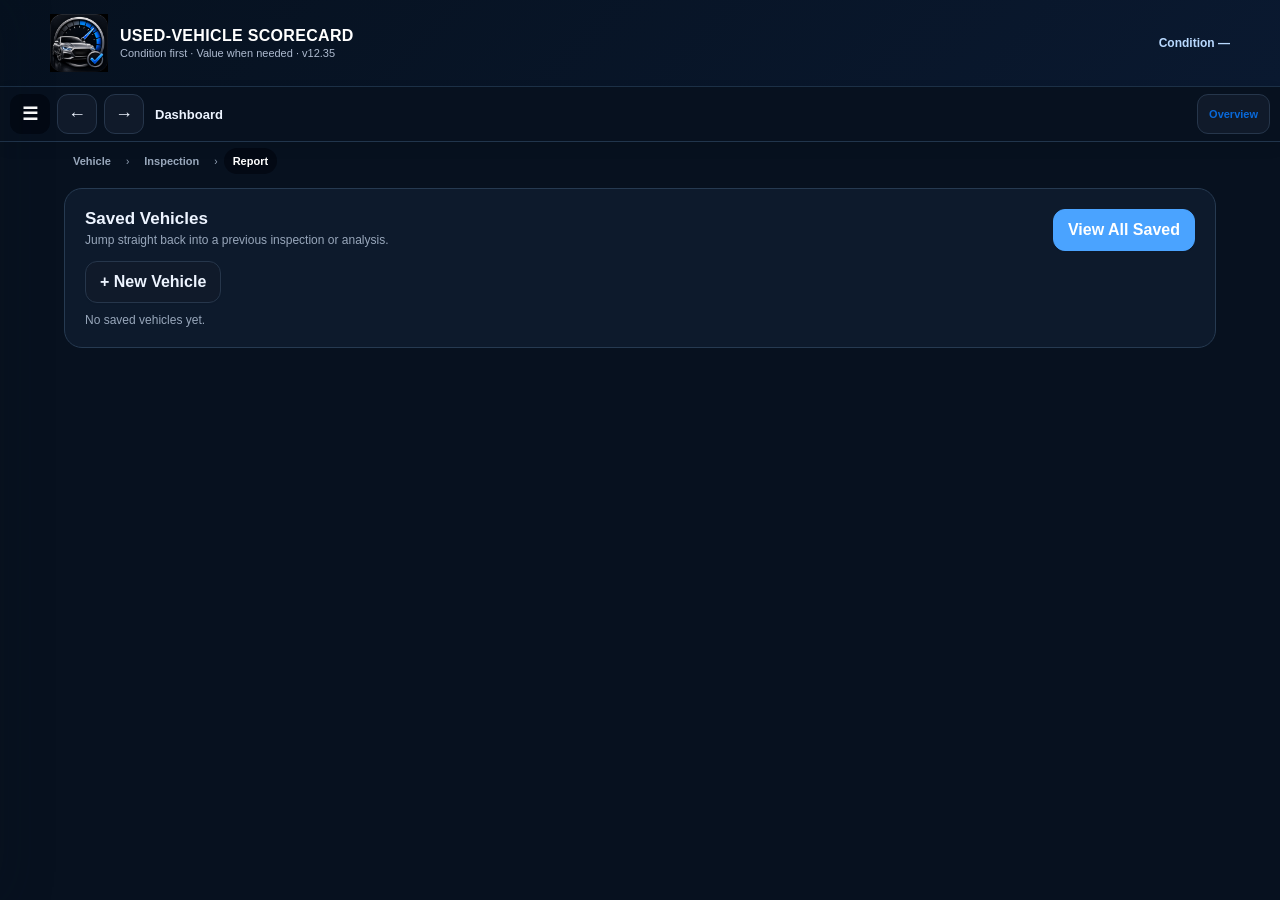
==== index.html @ a78e18a6 "Add personal seller asking price field" ====
<!doctype html>
<html lang="en" data-theme="light">
<head>
  <meta charset="utf-8">
  <meta name="viewport" content="width=device-width,initial-scale=1,viewport-fit=cover">
  <meta name="theme-color" content="#08111f">
  <meta name="apple-mobile-web-app-capable" content="yes">
  <meta name="apple-mobile-web-app-title" content="Vehicle Scorecard">
  <link rel="apple-touch-icon" href="icon-180.png">
<link rel="icon" type="image/png" sizes="192x192" href="icon-192.png">
  <link rel="manifest" href="manifest.webmanifest">
  <link rel="stylesheet" href="styles.css">
  <title>Used-Vehicle Scorecard</title>
  <link rel="stylesheet" href="progressive-v1214.css">
  <link rel="stylesheet" href="coverage-v1215.css">
</head>
<body>
  <header class="app-header">
    <div class="brand">
      <div class="brandmark">✓</div>
      <div>
        <h1>USED-VEHICLE SCORECARD</h1>
        <div class="sub">Condition first · Value when needed · <span id="buildLabel">v11.0</span></div>
      </div>
      <div class="score" id="topScore">Condition —</div>
    </div>
  </header>

  <div id="appControlbar" class="app-controlbar no-print">
    <button id="appMenu" class="menu-btn" aria-label="Open menu">☰</button>
    <button id="appBack" aria-label="Back">←</button>
    <button id="appForward" aria-label="Forward">→</button>
    <div id="appPageName" class="page-name">Dashboard</div>
    <div class="control-spacer"></div>
    <button id="appOverview" class="compact-action">Overview</button>
  </div>

  <div id="workflowStrip" class="workflow-strip no-print"></div>

  <main class="shell">
    <section id="homePage" class="page active">
      <div id="quickSaved" class="card"></div>

      <div class="dashboard-grid">
        <div class="card dash-main">
          <div>
            <div class="eyebrow">VEHICLE ASSESSMENT WORKSPACE</div>
            <h2>Condition first.<br>Numbers when you need them.</h2>
            <p>
              Build a defensible vehicle condition scorecard first.
              Add recon, local market references and buy/sell analysis only when needed.
            </p>
          </div>

          <div class="start-grid">
            <button class="start-card" data-start-layer="condition">
              <b>Condition Assessment</b>
              <span>Inspect, score and document the vehicle.</span>
            </button>

            <button class="start-card" data-start-layer="value">
              <b>Condition + Value</b>
              <span>Add recon, market and buy/sell pricing analysis.</span>
            </button>
          </div>
        </div>

        <div class="card">
          <div class="title">At a Glance</div>
          <div class="results">
            <div class="metric"><div class="muted">Saved</div><div class="v" id="dashSaved">0</div></div>
            <div class="metric"><div class="muted">Current Score</div><div class="v" id="dashScore">—</div></div>
            <div class="metric"><div class="muted">Known Recon</div><div class="v" id="dashRecon">$0</div></div>
            <div class="metric"><div class="muted">Assessment</div><div class="v" id="dashMode">—</div></div>
          </div>
          <div class="title section-title">Recent Vehicles</div>
          <div id="dashRecent" class="recent"></div>
        </div>
      </div>

      <section id="dashboardReport" class="card report-card"></section>
    </section>

    <section id="profilePage" class="page">
      <div class="card">
        <div class="title">Vehicle Information</div>
        <div class="hint">
          Choose the assessment type first, then identify the vehicle.
          Year, make, model and mileage are required unless mileage is explicitly unknown.
        </div>

        <div id="assessmentSelector" class="assessment-selector">
          <div class="selector-label">Assessment Type *</div>

          <div class="assessment-layer-grid">
            <button type="button" class="assessment-choice" data-layer="condition">
              <b>Condition Assessment</b>
              <span>Condition scorecard only.</span>
            </button>

            <button type="button" class="assessment-choice" data-layer="value">
              <b>Condition + Value</b>
              <span>Add recon, market and pricing analysis.</span>
            </button>
          </div>

          <div id="valueModeChoices" class="value-mode-grid">
            <button type="button" class="assessment-choice" data-value-mode="buy">
              <b>Buying</b>
              <span>Is the vehicle worth buying at this price?</span>
            </button>

            <button type="button" class="assessment-choice" data-value-mode="sell">
              <b>Selling</b>
              <span>What is a realistic sale strategy and net?</span>
            </button>
          </div>
        </div>

        <div class="grid4 field-grid">
          <label>VIN<input id="vin" maxlength="17" autocomplete="off"></label>
          <label>Year *<select id="yearSelect"><option value="">Select Year</option></select><input id="year" type="hidden"></label>
          <label>Make *<select id="makeSelect" disabled><option value="">Select Year First</option></select><input id="make" type="hidden"></label>
          <label>Model *<select id="modelSelect" disabled><option value="">Select Make First</option></select></label>
          <label>Manual Model<input id="model" placeholder="Use if model is not listed"></label>
          <label>Trim / Series<input id="trim"></label>
          <label>
            Mileage *
            <input id="mileage" inputmode="numeric">
            <span class="inline-check"><input id="mileageUnknown" type="checkbox">Mileage unknown / N/A</span>
          </label>
          <label>Asking Price<input id="asking" inputmode="decimal"></label>
          <label>ZIP Code<input id="zip" maxlength="5" inputmode="numeric"></label>
          <label>Seller<input id="seller"></label>
          <label>Title<select id="title"><option>Clean</option><option>Salvage</option><option>Rebuilt</option><option>Other / Unknown</option></select></label>
          <label>Keys<input id="keys" inputmode="numeric"></label>
          <label>Cold on Arrival<select id="cold"><option>Unknown</option><option>Yes</option><option>No</option></select></label>
          <label>Service Records<select id="records"><option>None</option><option>Some</option><option>Good</option><option>Complete</option></select></label>
        </div>

        <div class="toolbar inline-toolbar no-print">
          <button class="btn primary" id="decodeVin">Decode VIN</button>
          <button class="btn" id="checkRecalls">Check Recalls</button>
        </div>

        <div id="decodeStatus" class="notice">Select a year or enter a complete 17-character VIN.</div>
        <div id="recallResults" class="notice hidden"></div>
      </div>

      <div class="page-actions no-print">
        <button class="btn" data-prev>← Back</button>
        <button class="btn primary" data-next>Inspection →</button>
      </div>
    </section>

    <section id="inspectionPage" class="page">
      <div class="card hero">
        <div class="section-head">
          <div>
            <div class="muted">PHYSICAL CONDITION</div>
            <div class="hero-score" id="pct">—</div>
            <div id="grade">No scored checks yet</div>
          </div>
          <div class="hero-side">
            <div class="muted">Inspection Coverage</div>
            <b id="completionPct">0%</b>
            <div class="muted"><span id="answeredCount">0</span>/<span id="applicableCount">0</span> completed</div>
          </div>
        </div>

        <div class="progress"><div id="scorebar"></div></div>

        <div class="metrics">
          <div class="metric"><div class="muted">Maintenance Confidence</div><div class="v" id="maintenanceScore">—</div><div class="muted" id="maintenanceLabel">Not assessed</div></div>
          <div class="metric"><div class="muted">Transaction / History</div><div class="v" id="transactionStatus">Pending</div><div class="muted" id="transactionFlags">No checks completed</div></div>
          <div class="metric"><div class="muted">Critical Red Flags</div><div class="v" id="redFlagCount">0</div></div>
          <div class="metric"><div class="muted">Priority Modules</div><div class="v" id="priorityCount">0</div><div class="muted" id="recommendedCount">0 recommended</div></div>
        </div>
      </div>

      <div id="vehicleIntel" class="card intelligence-card"></div>

      <div class="card legend-card">
        <b>Section completion</b>
        <span>N/A counts as answered for completion, but is excluded from condition scoring.</span>
        <div><em>3</em> Good / Normal · <em>2</em> Moderate / Concern · <em>1</em> Poor / Needs Attention · <em>N/A</em> Not equipped / not applicable</div>
      </div>

      <div id="inspectionGroups"></div>

      <div class="page-actions no-print">
        <button class="btn" data-prev>← Vehicle</button>
        <button class="btn primary" data-next>Next →</button>
      </div>
    </section>

    <section id="reconPage" class="page value-page">
      <div class="card">
        <div class="title">Reconditioning Plan</div>
        <div class="hint">Standard rough allowances are editable. Recommended and Required items feed the known recon total.</div>
        <div class="scroll table-wrap"><table><thead><tr><th>Item</th><th>Status</th><th>Standard</th><th>Your Cost</th><th>Used</th></tr></thead><tbody id="reconBody"></tbody></table></div>
        <div class="results">
          <div class="metric"><div class="muted">Required Repairs</div><div class="v" id="requiredRecon">$0</div></div>
          <div class="metric"><div class="muted">Recommended</div><div class="v" id="recommendedRecon">$0</div></div>
          <div class="metric"><div class="muted">Cosmetic / Prep</div><div class="v" id="cosmeticRecon">$0</div></div>
          <div class="metric"><div class="muted">Known Recon</div><div class="v" id="reconTotal">$0</div></div>
        </div>
        <div class="grid3 section-gap">
          <label>Unknown Repair / Risk Reserve<input id="contingency" inputmode="decimal" placeholder="0"><span class="field-help">Reserve for unexpected repair costs you may have missed.</span></label>
          <div class="metric"><div class="muted">Unknown / Risk Items</div><div class="v" id="unknownReconCount">0</div></div>
          <div class="metric"><div class="muted">Potential All-In Recon</div><div class="v" id="reconRisk">$0</div></div>
        </div>
      </div>
      <div class="page-actions no-print"><button class="btn" data-prev>← Inspection</button><button class="btn primary" data-next>Market →</button></div>
    </section>

    <section id="marketPage" class="page value-page">
      <div class="card">
        <div class="title">Local Market & Value References</div>
        <div class="hint">Manual market references only. No paid API key is required.</div>
        <div class="grid4 field-grid">
          <label>ZIP<input id="marketZip" maxlength="5"></label>
          <label>Radius<input id="marketRadius" value="50"></label>
          <label>Comparable Mileage<input id="compMileage"></label>
          <label>Notes<input id="marketNotes"></label>
        </div>
        <div class="toolbar inline-toolbar"><button class="btn primary" id="runMarketSearch">Open Local Search</button><button class="btn" id="refreshMarketLinks">Refresh Links</button></div>
        <div id="marketStatus" class="notice">Confirm vehicle details and ZIP, then enter market references below.</div>
        <div class="grid4 market-grid section-gap">
          <div class="source"><b>KBB</b><div class="grid2"><label>Trade<input id="kbbTrade"></label><label>Private<input id="kbbPrivate"></label></div><a id="openKbb" target="_blank" rel="noopener">Open KBB</a></div>
          <div class="source"><b>Edmunds</b><div class="grid2"><label>Trade<input id="edmundsTrade"></label><label>Private<input id="edmundsPrivate"></label></div><a id="openEdmunds" target="_blank" rel="noopener">Open Edmunds</a></div>
          <div class="source"><b>Dealer Comps</b><div class="grid2"><label>Comp #1<input id="dealer1"></label><label>Comp #2<input id="dealer2"></label></div><a id="openCarGurus" target="_blank" rel="noopener">Open CarGurus Search</a></div>
          <div class="source"><b>Private / Wholesale</b><div class="grid2"><label>Private Comp<input id="privateComp"></label><label>Instant / Wholesale<input id="instantOffer"></label></div><a id="openSearch" target="_blank" rel="noopener">Search Web</a></div>
        </div>
        <div class="results">
          <div class="metric"><div class="muted">Trade Average</div><div class="v" id="guideTradeAvg">$0</div></div>
          <div class="metric"><div class="muted">Private Average</div><div class="v" id="guidePrivateAvg">$0</div></div>
          <div class="metric"><div class="muted">Local Comp Average</div><div class="v" id="localCompAvg">$0</div></div>
          <div class="metric"><div class="muted">Condition-Adjusted</div><div class="v" id="scoreAdjustedMarket">$0</div></div>
        </div>
      </div>
      <div class="page-actions no-print"><button class="btn" data-prev>← Recon</button><button class="btn primary" data-next>Value →</button></div>
    </section>

    <section id="dealPage" class="page value-page">
      <div class="card value-only-context" id="valueOnlyConditionCard">
        <div class="title">Known Condition & Repairs</div>
        <div class="hint">For Value Analysis Only, enter what you already know from the listing, seller or records. These inputs keep the value estimate self-contained without requiring a physical inspection or Recon page.</div>
        <div class="grid3 field-grid">
          <label>Known / Reported Condition
            <select id="knownCondition">
              <option value="">Unknown — use fair/typical assumption</option>
              <option value="excellent">Excellent</option>
              <option value="good">Good</option>
              <option value="fair">Fair</option>
              <option value="poor">Poor</option>
            </select>
            <span class="field-help">Use only condition information you actually have; this is not a substitute for an inspection.</span>
          </label>
          <label>Known Repair Estimate
            <input id="knownRepairEstimate" inputmode="decimal" placeholder="0">
            <span class="field-help">Total known or seller-disclosed repair cost. It is deducted from the Value-only as-is estimate.</span>
          </label>
          <label>Known Repairs / Condition Notes
            <textarea id="knownRepairs" rows="4" placeholder="Seller disclosures, warning lights, cosmetic damage, maintenance needs, etc."></textarea>
            <span class="field-help">Document the source and what is known versus uncertain.</span>
          </label>
        </div>
        <div id="valueConditionBasis" class="notice">Condition basis: fair/typical assumption until you enter reported condition or complete an inspection.</div>
      </div>
      <div class="card">
        <div class="title">Value & Price Analysis</div>
        <div class="hint" id="dealModeHint">Complete the selected buy or sell analysis.</div>
        <div class="analysis-tabs"><button class="analysis-tab" data-analysis-mode="sell">Selling</button><button class="analysis-tab" data-analysis-mode="buy">Buying</button></div>
        <div id="sellAnalysis">
          <div class="plain-guide"><div class="plain-guide-title">Selling: estimated value and proceeds</div><p>The app estimates these values from condition, market references, mileage and planned recon. Enter only your known costs, minimum take-home and selling strategy.</p></div>
          <div class="grid4 field-grid">
            <label>Your Asking Price<input id="sellAsk"><span class="field-help">The price you are advertising or plan to advertise.</span></label>
            <label>Estimated As-Is Value<input id="sellAsIs"><span class="field-help">Calculated estimate before planned repairs.</span></label>
            <label>Estimated Post-Recon Value<input id="sellPostRecon"><span class="field-help">Calculated estimate after the selected planned work.</span></label>
            <label>Recommended List Price<input id="sellList"><span class="field-help">Calculated asking price with room for negotiation.</span></label>
            <label>Projected Sale Price<input id="sellTarget"><span class="field-help">Calculated realistic transaction estimate.</span></label>
            <label>Quick-Sale Estimate<input id="sellQuick"><span class="field-help">Calculated lower price intended to improve sale speed.</span></label>
            <label>Minimum Take-Home<input id="sellFloor"><span class="field-help">Your optional minimum proceeds after recon and selling costs.</span></label>
            <label>Other Selling Costs<input id="sellCosts"></label>
            <label>Recon Strategy<select id="sellReconMode"><option value="all">Complete Planned Recon</option><option value="required">Required Only</option><option value="none">Sell As-Is</option></select></label>
          </div>
          <div class="results">
            <div class="metric"><div class="muted">Recon Included</div><div class="v" id="sellReconUsed">$0</div></div>
            <div class="metric"><div class="muted">Estimated Take-Home</div><div class="v" id="sellNet">$0</div></div>
            <div class="metric"><div class="muted">Net Recon Benefit</div><div class="v" id="reconBenefit">$0</div></div>
            <div class="metric"><div class="muted">Pricing Check</div><div class="v" id="pricingCheck">—</div></div>
          </div>
        </div>
        <div id="buyAnalysis" class="hidden">
          <div class="plain-guide"><div class="plain-guide-title">Buying: what these numbers mean</div><p>Choose whether this is for personal ownership or resale. Personal-use analysis compares the all-in purchase cost with condition-adjusted market value; profit metrics only apply to resale/flip purchases.</p></div>
          <div class="grid4 field-grid">
            <label>Purchase Intent<select id="buyIntent"><option value="ownership">Personal Use / Ownership</option><option value="flip">Resale / Flip</option></select><span class="field-help">Controls whether the analysis evaluates ownership value or resale profitability.</span></label>
            <label>List Price<input id="buyAsk"><span class="field-help">The vehicle's advertised price.</span></label>
            <label>Target Purchase Price<input id="buyTarget"><span class="field-help">What you actually plan to offer or pay.</span></label>
            <label><span id="buyValueFieldLabel">Estimated Market Value</span><input id="buyResale"><span class="field-help" id="buyValueFieldHelp">A realistic condition-adjusted value for comparison with your all-in cost.</span></label>
            <label data-buy-flip-only>Required Profit<input id="requiredProfit"><span class="field-help">Minimum profit you want the resale deal to produce.</span></label>
            <label>Tax / Title / Registration<input id="buyFees"></label>
            <label>Other Acquisition Costs<input id="buyAcqCosts"></label>
            <label data-buy-flip-only>Selling Costs<input id="buySellingCosts"></label>
            <label>Use Recon<select id="buyReconMode"><option value="all">Potential All-In Recon</option><option value="known">Known Recon Only</option><option value="required">Required Only</option></select></label>
          </div>
          <div class="results">
            <div class="metric"><div class="muted">Recon Used</div><div class="v" id="buyReconUsed">$0</div></div>
            <div class="metric"><div class="muted">Total Basis</div><div class="v" id="buyBasis">$0</div></div>
            <div class="metric"><div class="muted" id="buyProfitLabel">Value Position</div><div class="v" id="buyProfit">$0</div></div>
            <div class="metric"><div class="muted" id="buyRoiLabel">Value Position %</div><div class="v" id="buyROI">0%</div></div>
            <div class="metric" data-buy-flip-only><div class="muted">Margin on Sale</div><div class="v" id="buyMargin">0%</div></div>
            <div class="metric"><div class="muted">Maximum Buy</div><div class="v" id="calculatedMaxBuy">$0</div></div>
            <div class="metric"><div class="muted">Gap vs Ask</div><div class="v" id="negotiationGap">$0</div></div>
            <div class="metric"><div class="muted">Deal Assessment</div><div class="v" id="dealAssessment">—</div></div>
          </div>
        </div>
      </div>
      <div class="card">
        <div class="title">Final Decision</div>
        <div class="grid3">
          <label>Decision<select id="decision"><option>Undecided</option><option>Buy</option><option>Negotiate</option><option>Private Sale</option><option>Consign</option><option>Trade / Wholesale</option><option>Pass</option></select></label>
          <label>Status<select id="status"><option>In Progress</option><option>Complete</option><option>Needs PPI</option><option>Rejected</option></select></label>
          <label>Follow-Up<input id="followup"></label>
        </div>
        <label class="block-label">Key Defects / Negotiation Notes<textarea id="notes"></textarea></label>
      </div>
      <div class="page-actions no-print"><button class="btn" data-prev>← Market</button><button class="btn primary" data-next>View Report →</button></div>
    </section>

    <section id="savedPage" class="page">
      <div class="card">
        <div class="title">Saved Vehicles</div>
        <div class="toolbar inline-toolbar"><button class="btn" id="exportCurrent">Export Current</button><button class="btn" id="exportAll">Export All</button><label class="btn import-label">Import Backup<input id="importFile" type="file" accept="application/json"></label></div>
        <div id="savedList"></div>
      </div>
      <div class="card"><div class="title">Compare Vehicles</div><div id="comparePicker"></div><div class="scroll"><table id="compareTable"></table></div></div>
      <div class="page-actions no-print"><button class="btn" data-prev>← Back</button><button class="btn primary" id="savedOverview">Overview</button></div>
    </section>
  </main>

  <div id="appScrim" class="app-drawer-scrim"></div>
  <aside id="appDrawer" class="app-drawer no-print">
    <div class="drawer-head">
      <div class="drawer-emblem">✓</div>
      <div><div class="drawer-title">Vehicle Scorecard</div><div class="drawer-version" id="drawerVersion">v11.0 · Production</div></div>
      <button id="appClose" class="drawer-close" aria-label="Close menu">×</button>
    </div>
    <div class="drawer-section-label">NAVIGATE</div>
    <div id="drawerPages" class="drawer-pages"></div>
    <div class="drawer-section-label">APP</div>
    <div class="drawer-tools">
      <div id="buildStatus" class="build-status">Current build: v11.0</div>
      <div class="theme-row"><span id="themeLabel">Dark Mode Off</span><button id="themeSwitch" class="theme-switch" aria-label="Toggle dark mode"></button></div>
      <button id="drawerSave" class="drawer-tool">Save Current Vehicle</button>
      <button id="drawerPrint" class="drawer-tool">Print / Save PDF</button>
      <button id="drawerUpdate" class="drawer-tool primary">Update / Refresh App</button>
    </div>
  </aside>

  <div id="appToast" class="update-toast"></div>

  <script src="core.js?v=12.36"></script>
  <script src="inspection.js?v=12.36"></script>
  <script src="intelligence.js?v=12.36"></script>
  <script src="ui.js?v=12.36"></script>
  <script src="progressive-v1214.js?v=12.36"></script>
  <script src="coverage-v1215.js?v=12.36"></script>
</body>
</html>
---- styles.css ----
:root {
  --bg: #eef2f7;
  --card: #ffffff;
  --ink: #0b1220;
  --muted: #697386;
  --line: #dce3ec;
  --dark: #08111f;
  --blue: #1687ff;
  --blue2: #eaf4ff;
  --good: #15803d;
  --goodbg: #ecfdf3;
  --warn: #b45309;
  --warnbg: #fff7ed;
  --bad: #b91c1c;
  --badbg: #fef2f2;
  --shadow: 0 8px 28px #0b12200c;
}

* { box-sizing: border-box; }
html { scroll-behavior: smooth; }
body {
  margin: 0;
  font-family: -apple-system, BlinkMacSystemFont, "Segoe UI", Inter, Arial, sans-serif;
  background: var(--bg);
  color: var(--ink);
}
button, input, select, textarea { font: inherit; }
button { cursor: pointer; }

.app-header {
  position: sticky;
  top: 0;
  z-index: 70;
  padding: 14px max(14px, env(safe-area-inset-left));
  color: #fff;
  background: linear-gradient(135deg, #07101d, #101d31);
  box-shadow: 0 5px 18px #0002;
}
.brand {
  max-width: 1180px;
  margin: auto;
  display: flex;
  align-items: center;
  gap: 12px;
}
.brandmark, .drawer-emblem {
  display: grid;
  place-items: center;
  color: #fff;
  background: linear-gradient(145deg, #1b9cff, #0864d8);
  box-shadow: inset 0 0 0 1px #ffffff38, 0 4px 14px #1687ff44;
}
.brandmark { width: 42px; height: 42px; border-radius: 12px; font-size: 23px; }
.brand h1 { margin: 0; font-size: 16px; letter-spacing: .2px; }
.brand .sub { margin-top: 2px; color: #aebbd0; font-size: 11px; }
.brand .score { margin-left: auto; color: #b9d9ff; font-size: 12px; font-weight: 850; }

.app-controlbar {
  position: sticky;
  top: 70px;
  z-index: 65;
  max-width: 1180px;
  margin: 0 auto 8px;
  padding: 7px 14px;
  display: flex;
  align-items: center;
  gap: 7px;
  background: color-mix(in srgb, var(--bg) 94%, transparent);
  backdrop-filter: blur(14px);
  border-bottom: 1px solid var(--line);
}
.app-controlbar button {
  min-width: 40px;
  height: 40px;
  border: 1px solid var(--line);
  border-radius: 11px;
  background: var(--card);
  color: var(--ink);
  font-size: 18px;
  font-weight: 900;
}
.app-controlbar button:disabled { opacity: .35; }
.app-controlbar .menu-btn { color: #fff; background: var(--dark); border-color: var(--dark); }
.page-name { margin-left: 4px; font-size: 13px; font-weight: 900; }
.control-spacer { flex: 1; }
.compact-action { width: auto !important; padding: 0 11px !important; color: #0969da !important; font-size: 11px !important; }

.workflow-strip {
  max-width: 1180px;
  margin: -2px auto 10px;
  padding: 0 14px;
  display: flex;
  align-items: center;
  gap: 6px;
  overflow-x: auto;
}
.workflow-step {
  border: 0;
  border-radius: 999px;
  padding: 7px 9px;
  color: var(--muted);
  background: transparent;
  font-size: 11px;
  font-weight: 850;
  white-space: nowrap;
}
.workflow-step.active { color: #fff; background: var(--dark); }
.workflow-step.done { color: var(--good); }
.workflow-arrow { color: var(--muted); font-size: 10px; }

.shell { max-width: 1180px; margin: auto; padding: 4px 14px 92px; }
.page { display: none; }
.page.active { display: block; }
.card {
  margin-bottom: 13px;
  padding: 16px;
  background: var(--card);
  border: 1px solid var(--line);
  border-radius: 18px;
  box-shadow: var(--shadow);
}
.title { margin-bottom: 4px; font-size: 17px; font-weight: 900; }
.section-title { margin-top: 16px; }
.hint, .muted, .field-help { color: var(--muted); }
.hint, .muted { font-size: 12px; }
.field-help { display: block; margin-top: 5px; font-size: 11px; line-height: 1.35; font-weight: 500; }
.eyebrow { color: #aebbd0; font-size: 10px; font-weight: 900; letter-spacing: .13em; }

.grid2, .grid3, .grid4 { display: grid; gap: 10px; }
.grid2 { grid-template-columns: repeat(2, 1fr); }
.grid3 { grid-template-columns: repeat(3, 1fr); }
.grid4 { grid-template-columns: repeat(4, 1fr); }
.field-grid { margin-top: 12px; }
label { color: var(--muted); font-size: 12px; font-weight: 650; }
input, select, textarea {
  width: 100%;
  margin-top: 4px;
  padding: 11px 12px;
  color: var(--ink);
  background: color-mix(in srgb, var(--card) 94%, var(--bg));
  border: 1px solid var(--line);
  border-radius: 12px;
  outline: none;
  font-size: 16px;
}
input:focus, select:focus, textarea:focus {
  background: var(--card);
  border-color: var(--blue);
  box-shadow: 0 0 0 3px #1687ff18;
}
textarea { min-height: 88px; }
.inline-check { margin-top: 7px; display: flex; align-items: center; gap: 7px; font-size: 11px; font-weight: 650; }
.inline-check input { width: auto; margin: 0; }
.block-label { display: block; margin-top: 10px; }

.btn {
  min-height: 42px;
  padding: 10px 14px;
  color: var(--ink);
  background: var(--card);
  border: 1px solid var(--line);
  border-radius: 12px;
  box-shadow: 0 1px 2px #00000008;
  font-weight: 750;
}
.btn.primary { color: #fff; background: var(--blue); border-color: var(--blue); }
.toolbar { display: flex; align-items: center; flex-wrap: wrap; gap: 8px; }
.inline-toolbar { margin-top: 12px; }
.notice {
  margin-top: 8px;
  padding: 10px;
  background: color-mix(in srgb, var(--card) 94%, var(--bg));
  border: 1px solid var(--line);
  border-radius: 12px;
  font-size: 12px;
}
.hidden { display: none !important; }

.dashboard-grid { display: grid; grid-template-columns: 1.35fr .65fr; gap: 13px; }
.dash-main {
  min-height: 235px;
  display: flex;
  flex-direction: column;
  justify-content: space-between;
  color: #fff;
  background: linear-gradient(135deg, #08111f, #153458);
  border: 0;
}
.dash-main h2 { margin: 5px 0 7px; font-size: 30px; letter-spacing: -.7px; }
.dash-main p { max-width: 600px; color: #c4d3e8; line-height: 1.5; }
.start-grid { display: grid; grid-template-columns: repeat(2, minmax(0, 1fr)); gap: 8px; }
.start-card, .assessment-choice { text-align: left; border-radius: 14px; font-weight: 800; }
.start-card { padding: 13px; color: #dcecff; background: #ffffff0d; border: 1px solid #ffffff25; }
.start-card b, .assessment-choice b { display: block; margin-bottom: 4px; }
.start-card b { color: #fff; }
.start-card span, .assessment-choice span { display: block; font-size: 11px; line-height: 1.4; }

.results, .metrics {
  display: grid;
  grid-template-columns: repeat(4, minmax(0, 1fr));
  gap: 9px;
  margin-top: 11px;
}
.metric {
  padding: 11px;
  background: color-mix(in srgb, var(--card) 96%, var(--bg));
  border: 1px solid var(--line);
  border-radius: 14px;
}
.metric .v { margin-top: 2px; font-size: 20px; font-weight: 900; }

.recent, .quick-list { display: grid; gap: 8px; }
.saved-card, .quick-card { padding: 12px; background: var(--card); border: 1px solid var(--line); border-radius: 14px; }
.saved-card .vehicle-name, .quick-card b { font-size: 15px; font-weight: 900; }
.quick-head { display: flex; align-items: flex-start; justify-content: space-between; gap: 10px; }
.quick-actions { margin: 10px 0; display: flex; gap: 7px; flex-wrap: wrap; }
.quick-list { grid-template-columns: repeat(2, minmax(0, 1fr)); }
.quick-card { text-align: left; color: var(--ink); }
.quick-card span, .quick-card em { display: block; margin-top: 3px; font-size: 11px; }
.quick-card span { color: var(--muted); }
.quick-card em { color: var(--blue); font-style: normal; font-weight: 900; }

.report-card:empty { display: none; }
.report-kicker { margin-bottom: 5px; color: var(--blue); font-size: 10px; font-weight: 950; letter-spacing: .13em; }
.report-title { font-size: clamp(22px, 4vw, 34px); font-weight: 950; }
.report-meta { margin-top: 3px; color: var(--muted); font-size: 11px; line-height: 1.5; }
.report-hero { margin-top: 16px; display: grid; grid-template-columns: 1fr 1fr; gap: 12px; }
.report-hero > div { padding: 16px; background: linear-gradient(145deg, #f8fbff, #eef5fc); border: 1px solid var(--line); border-radius: 16px; }
.report-score { margin-top: 5px; font-size: 42px; font-weight: 950; }
.report-verdict { font-size: clamp(23px, 4vw, 36px); }
.report-grid { margin-top: 10px; display: grid; grid-template-columns: repeat(3, minmax(0, 1fr)); gap: 8px; }
.report-actions { margin-top: 13px; display: flex; flex-wrap: wrap; gap: 7px; }
.report-actions button { padding: 9px 11px; color: var(--ink); background: var(--card); border: 1px solid var(--line); border-radius: 10px; font-weight: 800; }
.report-actions button:first-child { color: #fff; background: var(--blue); border-color: var(--blue); }

.assessment-selector { margin-top: 12px; }
.selector-label { margin-bottom: 7px; font-size: 12px; font-weight: 900; }
.assessment-layer-grid, .value-mode-grid { display: grid; grid-template-columns: repeat(2, minmax(0, 1fr)); gap: 9px; }
.value-mode-grid { display: none; margin-top: 9px; }
.value-mode-grid.show { display: grid; }
.assessment-choice { padding: 14px; color: var(--ink); background: var(--card); border: 1px solid var(--line); }
.assessment-choice span { color: var(--muted); }
.assessment-choice.active { background: var(--blue2); border-color: var(--blue); box-shadow: 0 0 0 2px #1687ff22; }

.hero { padding: 20px; color: #fff; background: linear-gradient(135deg, #08111f, #142944); border: 0; }
.hero .muted { color: #aebbd0; }
.hero-score { font-size: 52px; font-weight: 950; letter-spacing: -2px; }
.hero-side { text-align: right; }
.progress { height: 8px; margin: 10px 0; overflow: hidden; background: #ffffff1c; border-radius: 99px; }
.progress > div { width: 0; height: 100%; background: linear-gradient(90deg, #1687ff, #4eb1ff); }
.section-head { display: flex; align-items: center; justify-content: space-between; gap: 8px; }

.inspection-controls { background: linear-gradient(145deg, var(--card), #1687ff0a); }
.depth-buttons { margin-top: 12px; display: flex; flex-wrap: wrap; gap: 7px; }
.depth-buttons button { padding: 9px 13px; color: var(--ink); background: var(--card); border: 1px solid var(--line); border-radius: 999px; font-weight: 850; }
.depth-buttons button.active { color: #fff; background: var(--blue); border-color: var(--blue); }
.depth-note { margin-top: 9px; color: var(--muted); font-size: 12px; }

.intelligence-card { display: grid; gap: 8px; }
.intel-head { display: flex; justify-content: space-between; gap: 12px; align-items: flex-start; }
.intel-head span, .intel-note { color: var(--muted); font-size: 11px; line-height: 1.45; }
.intel-source { padding: 5px 8px; border: 1px solid var(--line); border-radius: 999px; white-space: nowrap; }
.legend-card { display: flex; flex-direction: column; gap: 7px; }
.legend-card > span, .legend-card > div { color: var(--muted); font-size: 12px; line-height: 1.45; }
.legend-card em { color: var(--ink); font-style: normal; font-weight: 900; }

.inspection-group { padding: 0; overflow: hidden; }
.inspection-group > summary {
  list-style: none;
  padding: 14px 15px;
  display: grid;
  grid-template-columns: 36px 1fr auto 24px;
  gap: 10px;
  align-items: center;
  cursor: pointer;
}
.inspection-group > summary::-webkit-details-marker { display: none; }
.group-icon { width: 34px; height: 34px; display: grid; place-items: center; color: #0969da; background: var(--blue2); border-radius: 10px; font-weight: 950; }
.group-main b { display: block; font-size: 15px; }
.group-main small { display: block; margin-top: 3px; color: var(--muted); font-size: 11px; line-height: 1.35; }
.group-chevron { color: var(--muted); font-size: 18px; transition: transform .18s; }
.inspection-group[open] .group-chevron { transform: rotate(180deg); }
.group-completion { margin-left: auto; padding: 5px 8px; color: var(--muted); background: #eef3f8; border-radius: 999px; font-size: 11px; font-weight: 900; white-space: nowrap; }
.group-completion[data-state="pending"] { color: #8a5b00; background: #fff3d6; }
.group-completion[data-state="complete"] { color: #167343; background: #e7f7ee; }
.inspection-group.in-progress { border-color: #e4b54b; }
.inspection-group.complete { border-color: #7fc49d; }
.group-body { padding: 0 15px 12px; border-top: 1px solid var(--line); }

.priority-badge { display: inline-block; margin-top: 5px; padding: 4px 7px; color: #0969da; background: #eaf4ff; border-radius: 999px; font-size: 10px; font-weight: 900; }
.priority-badge.high { color: #9a3412; background: #fff0e7; }
.priority-badge.optional { color: var(--muted); background: var(--soft); }
.priority-reasons { margin: 12px 0 4px; padding: 9px; color: var(--muted); background: #1687ff0b; border: 1px solid var(--line); border-radius: 12px; font-size: 11px; line-height: 1.5; }
.priority-reasons b { display: block; margin-bottom: 3px; color: var(--ink); }

.item { padding: 14px 0; border-top: 1px solid color-mix(in srgb, var(--line) 70%, transparent); }
.item:first-child { border-top: 0; }
.rowhead { display: flex; align-items: center; justify-content: space-between; gap: 10px; }
.name { font-weight: 800; }
.pill { padding: 4px 8px; color: #667085; background: #f1f4f8; border-radius: 99px; font-size: 10px; font-weight: 800; }
.choices { margin-top: 9px; display: grid; grid-template-columns: repeat(4, 1fr); gap: 7px; }
.choice { padding: 9px 6px; color: #667085; background: var(--card); border: 1px solid var(--line); border-radius: 11px; font-size: 12px; font-weight: 750; }
.choice.active { color: #075fb8; background: var(--blue2); border-color: var(--blue); box-shadow: 0 0 0 2px #1687ff20; }
.choice.good.active { color: var(--good); background: var(--goodbg); border-color: #86d8a4; }
.choice.mid.active { color: var(--warn); background: var(--warnbg); border-color: #f4bf79; }
.choice.bad.active { color: var(--bad); background: var(--badbg); border-color: #ef9a9a; }
.item-note { margin-top: 7px; }

.scroll { overflow: auto; }
.table-wrap { margin-top: 10px; }
table { width: 100%; border-collapse: separate; border-spacing: 0; font-size: 12px; }
th { color: #5c687a; background: color-mix(in srgb, var(--card) 80%, var(--bg)); text-align: left; }
th, td { padding: 9px; border-bottom: 1px solid var(--line); }
.section-gap { margin-top: 12px; }

.source { padding: 11px; background: color-mix(in srgb, var(--card) 96%, var(--bg)); border: 1px solid var(--line); border-radius: 14px; }
.source a { display: inline-block; margin-top: 8px; color: #0969da; font-weight: 800; text-decoration: none; }
.analysis-tabs { margin: 12px 0; display: flex; gap: 7px; }
.analysis-tab { padding: 10px 14px; color: var(--ink); background: var(--card); border: 1px solid var(--line); border-radius: 12px; font-weight: 850; }
.analysis-tab.active { color: #fff; background: var(--dark); border-color: var(--dark); }
.plain-guide { margin: 10px 0 14px; padding: 13px 14px; background: color-mix(in srgb, var(--card) 94%, #eaf4ff); border: 1px solid var(--line); border-radius: 15px; }
.plain-guide-title { margin-bottom: 5px; font-size: 13px; font-weight: 900; }
.plain-guide p { margin: 0; color: var(--muted); font-size: 12px; line-height: 1.5; }

.page-actions { margin-top: 10px; display: flex; justify-content: space-between; gap: 8px; }
.import-label input { display: none; }

.app-drawer-scrim { position: fixed; inset: 0; z-index: 998; opacity: 0; pointer-events: none; background: #030a143d; transition: .18s; }
.app-drawer-scrim.open { opacity: 1; pointer-events: auto; }
.app-drawer {
  position: fixed;
  inset: 0 auto 0 0;
  z-index: 999;
  width: min(360px, 88vw);
  padding: calc(16px + env(safe-area-inset-top)) 12px calc(14px + env(safe-area-inset-bottom));
  display: flex;
  flex-direction: column;
  background: color-mix(in srgb, var(--card) 96%, var(--bg));
  box-shadow: 18px 0 48px #08111f38;
  transform: translateX(-104%);
  transition: .22s;
}
.app-drawer.open { transform: none; }
.drawer-head { padding: 4px 6px 14px; display: flex; align-items: center; gap: 11px; }
.drawer-emblem { width: 44px; height: 44px; border-radius: 13px; font-size: 22px; font-weight: 950; }
.drawer-title { font-size: 15px; font-weight: 950; }
.drawer-version { margin-top: 2px; color: var(--muted); font-size: 11px; }
.drawer-close { width: 38px; height: 38px; margin-left: auto; border: 0; border-radius: 11px; background: color-mix(in srgb, var(--card) 80%, var(--bg)); color: var(--ink); font-size: 18px; }
.drawer-section-label { padding: 10px 9px 6px; color: #8792a3; font-size: 10px; font-weight: 900; letter-spacing: .11em; }
.drawer-pages { display: grid; gap: 5px; }
.drawer-link { padding: 11px 12px; display: grid; grid-template-columns: 30px 1fr auto; align-items: center; color: var(--ink); background: transparent; border: 0; border-radius: 12px; text-align: left; }
.drawer-link .txt { font-size: 13px; font-weight: 850; }
.drawer-link.active { color: #0969da; background: var(--blue2); }
.drawer-tools { margin-top: auto; padding-top: 10px; display: grid; gap: 7px; border-top: 1px solid var(--line); }
.drawer-tool, .theme-row { padding: 11px 12px; color: var(--ink); background: var(--card); border: 1px solid var(--line); border-radius: 12px; font-size: 12px; font-weight: 800; }
.drawer-tool { text-align: left; }
.drawer-tool.primary { color: #fff; background: var(--dark); border-color: var(--dark); }
.theme-row { display: flex; align-items: center; justify-content: space-between; }
.theme-switch { position: relative; width: 46px; height: 26px; border: 0; border-radius: 99px; background: #d8dee8; }
.theme-switch::after { content: ""; position: absolute; top: 3px; left: 3px; width: 20px; height: 20px; background: #fff; border-radius: 50%; box-shadow: 0 1px 4px #0003; transition: .2s; }
.theme-switch.on { background: var(--blue); }
.theme-switch.on::after { left: 23px; }
.build-status { padding: 2px 3px 7px; color: var(--muted); font-size: 11px; }

.update-toast { position: fixed; left: 50%; bottom: calc(18px + env(safe-area-inset-bottom)); z-index: 1000; padding: 10px 14px; opacity: 0; color: #fff; background: #08111f; border-radius: 12px; font-size: 12px; font-weight: 800; transform: translateX(-50%) translateY(20px); transition: .2s; }
.update-toast.show { opacity: 1; transform: translateX(-50%); }

html[data-theme="dark"] {
  color-scheme: dark;
  --bg: #08111f;
  --card: #101a2a;
  --ink: #edf4ff;
  --muted: #98a7bb;
  --line: #26364b;
  --dark: #030914;
  --blue: #4aa3ff;
  --blue2: #122b46;
  --good: #4ade80;
  --goodbg: #0c2a1a;
  --warn: #fbbf24;
  --warnbg: #34230a;
  --bad: #fb7185;
  --badbg: #351218;
}
html[data-theme="dark"] .report-hero > div { background: linear-gradient(145deg, #101d2d, #0c1725); }
html[data-theme="dark"] .group-completion { background: #152131; }
html[data-theme="dark"] .group-completion[data-state="pending"] { color: #ffd36d; background: #33280f; }
html[data-theme="dark"] .group-completion[data-state="complete"] { color: #7de0aa; background: #102b20; }
html[data-theme="dark"] .group-icon { color: #6eb6ff; background: #102844; }

@media (max-width: 850px) {
  .grid4, .grid3 { grid-template-columns: repeat(2, 1fr); }
  .metrics, .results { grid-template-columns: repeat(2, 1fr); }
  .dashboard-grid { grid-template-columns: 1fr; }
  .report-grid { grid-template-columns: repeat(2, 1fr); }
}
@media (max-width: 650px) {
  .brand h1 { font-size: 13px; }
  .brandmark { width: 36px; height: 36px; }
  .app-header { padding: 12px; }
  .app-controlbar { top: 60px; padding: 6px 10px; }
  .compact-action { display: none; }
  .workflow-strip { padding: 0 10px; }
  .shell { padding: 4px 10px 90px; }
  .grid2, .grid3, .grid4, .assessment-layer-grid, .value-mode-grid, .start-grid { grid-template-columns: 1fr; }
  .choices { grid-template-columns: repeat(2, 1fr); }
  .card { padding: 13px; border-radius: 15px; }
  .hero-score { font-size: 44px; }
  .report-hero { grid-template-columns: 1fr; }
  .report-grid { grid-template-columns: repeat(2, 1fr); }
  .quick-list { grid-template-columns: 1fr; }
  .intel-head { flex-direction: column; }
  .inspection-group > summary { grid-template-columns: 34px 1fr 22px; }
  .group-completion { grid-column: 2 / 3; width: max-content; margin-left: 0; }
  .group-chevron { grid-column: 3; grid-row: 1 / 3; }
  .group-main small { display: none; }
  .page-actions {
    position: sticky;
    bottom: 0;
    z-index: 20;
    padding: 24px 0 8px;
    background: linear-gradient(180deg, color-mix(in srgb, var(--bg) 0%, transparent), var(--bg) 32%);
  }
}
@media (max-width: 390px) { .report-grid { grid-template-columns: 1fr; } }

@media print {
  .app-header, .app-controlbar, .workflow-strip, .app-drawer, .app-drawer-scrim, .page-actions, .no-print, .update-toast, #homePage { display: none !important; }
  .page { display: block !important; }
  .shell { max-width: none; padding: 0; }
  .card, .inspection-group { break-inside: avoid; box-shadow: none; }
  .inspection-group:not([open]) .group-body { display: block; }
}
---- progressive-v1214.css ----
.v1214-upgrade{margin-top:16px;padding-top:14px;border-top:1px solid var(--line,#334155)}
.v1214-upgrade-title{font-weight:800;margin-bottom:3px}
.v1214-upgrade-copy{font-size:.9rem;opacity:.75;margin-bottom:10px}
.v1214-upgrade-actions{display:flex;gap:8px;flex-wrap:wrap}
.v1214-help{padding:0!important;overflow:hidden}
.v1214-help summary{cursor:pointer;padding:14px 16px;font-weight:800;display:flex;justify-content:space-between;gap:12px}
.v1214-help summary span{font-size:.78rem;opacity:.65;font-weight:600}
.v1214-help p{margin:0;padding:0 16px 14px;line-height:1.55}
.v1214-help-key{display:grid;grid-template-columns:auto 1fr;gap:7px 10px;padding:0 16px 16px;align-items:center;font-size:.85rem}
.v1214-key,.v1214-field-badge{display:inline-flex;width:max-content;border-radius:999px;padding:2px 7px;font-size:.68rem;font-weight:800;text-transform:uppercase;letter-spacing:.04em}
.v1214-field-badge{margin:0 6px 5px 0}
.v1214-key.required,.v1214-field-badge.required{background:rgba(245,158,11,.16);border:1px solid rgba(245,158,11,.5)}
.v1214-key.optional,.v1214-field-badge.optional{background:rgba(59,130,246,.12);border:1px solid rgba(59,130,246,.35)}
.v1214-completion{display:flex;gap:8px;flex-direction:column}
.v1214-completion.complete{border-left:4px solid #22c55e}
.v1214-completion.attention{border-left:4px solid #f59e0b}
.v1214-completion span{opacity:.8;line-height:1.45}
@media(max-width:640px){.v1214-upgrade-actions .btn{width:100%}.v1214-help-key{grid-template-columns:1fr}}
---- coverage-v1215.css ----
.v1215-coverage{margin:0 0 16px;padding:14px;border:1px solid var(--line,#334155);border-radius:14px}
.v1215-title{font-weight:850;margin-bottom:10px}
.v1215-grid{display:grid;grid-template-columns:repeat(5,minmax(0,1fr));gap:7px}
.v1215-module{padding:9px;border-radius:10px;border:1px solid var(--line,#334155);display:flex;flex-direction:column;gap:3px}
.v1215-module span{font-weight:750}.v1215-module b{font-size:.7rem;text-transform:uppercase;letter-spacing:.03em}
.v1215-module.done b{color:#22c55e}.v1215-module.available b{color:#f59e0b}
.v1215-note{font-size:.82rem;opacity:.72;margin-top:10px;line-height:1.4}
@media(max-width:700px){.v1215-grid{grid-template-columns:1fr 1fr}.v1215-module:first-child{grid-column:1/-1}}
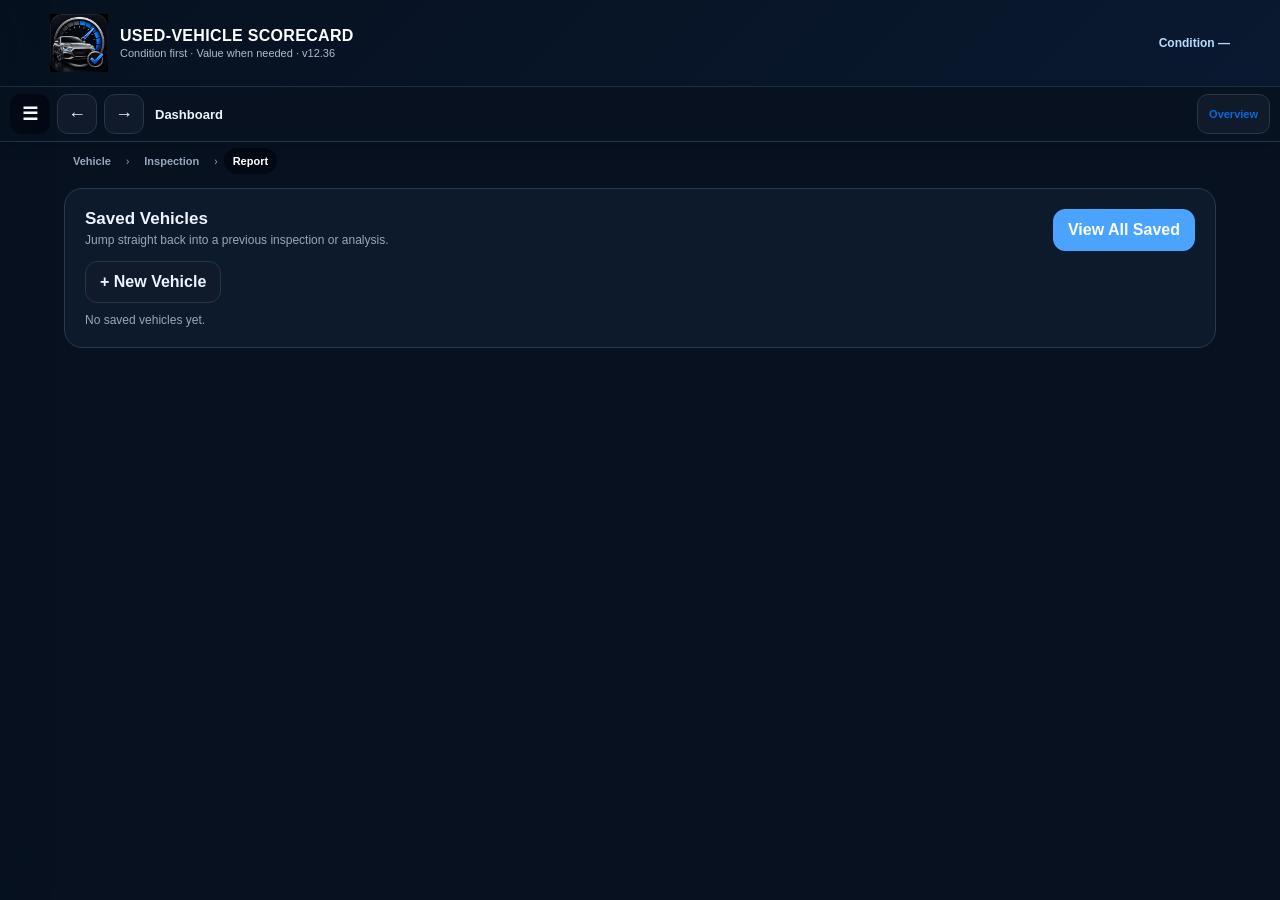
==== commit abc84578: "Add structured private and dealer comparables" ====
--- a/index.html
+++ b/index.html
@@ -221,21 +221,33 @@
         <div class="grid4 field-grid">
           <label>ZIP<input id="marketZip" maxlength="5"></label>
           <label>Radius<input id="marketRadius" value="50"></label>
-          <label>Comparable Mileage<input id="compMileage"></label>
+          <label>Subject Mileage<input id="compMileage" readonly><span class="field-help">Uses the vehicle mileage for comparable adjustments.</span></label>
           <label>Notes<input id="marketNotes"></label>
         </div>
         <div class="toolbar inline-toolbar"><button class="btn primary" id="runMarketSearch">Open Local Search</button><button class="btn" id="refreshMarketLinks">Refresh Links</button></div>
         <div id="marketStatus" class="notice">Confirm vehicle details and ZIP, then enter market references below.</div>
         <div class="grid4 market-grid section-gap">
-          <div class="source"><b>KBB</b><div class="grid2"><label>Trade<input id="kbbTrade"></label><label>Private<input id="kbbPrivate"></label></div><a id="openKbb" target="_blank" rel="noopener">Open KBB</a></div>
-          <div class="source"><b>Edmunds</b><div class="grid2"><label>Trade<input id="edmundsTrade"></label><label>Private<input id="edmundsPrivate"></label></div><a id="openEdmunds" target="_blank" rel="noopener">Open Edmunds</a></div>
-          <div class="source"><b>Dealer Comps</b><div class="grid2"><label>Comp #1<input id="dealer1"></label><label>Comp #2<input id="dealer2"></label></div><a id="openCarGurus" target="_blank" rel="noopener">Open CarGurus Search</a></div>
-          <div class="source"><b>Private / Wholesale</b><div class="grid2"><label>Private Comp<input id="privateComp"></label><label>Instant / Wholesale<input id="instantOffer"></label></div><a id="openSearch" target="_blank" rel="noopener">Search Web</a></div>
+          <div class="source"><b>KBB Guide</b><div class="grid2"><label>Trade Midpoint<input id="kbbTrade"></label><label>Private Midpoint<input id="kbbPrivate"></label></div><a id="openKbb" target="_blank" rel="noopener">Open KBB</a></div>
+          <div class="source"><b>Edmunds Guide</b><div class="grid2"><label>Trade Midpoint<input id="edmundsTrade"></label><label>Private Midpoint<input id="edmundsPrivate"></label></div><a id="openEdmunds" target="_blank" rel="noopener">Open Edmunds</a></div>
+          <div class="source"><b>Trade / Instant Floor</b><div class="grid2"><label>Lowest Credible Offer<input id="instantOffer"></label></div><span class="field-help">Used as the conservative exit floor, not fair-market value.</span></div>
+          <div class="source"><b>Comparable Search</b><div class="field-help">Enter the closest year and mileage you can find. Each listing is normalized to the assessed vehicle.</div><a id="openCarGurus" target="_blank" rel="noopener">Search Dealers</a><br><a id="openSearch" target="_blank" rel="noopener">Search Private Listings</a></div>
+        </div>
+        <div class="title section-gap">Private-Party Comparables</div><div class="hint">Three listings create a usable private-market median.</div>
+        <div class="grid3 field-grid market-comp-grid">
+          <div class="source"><b>Private #1</b><label>Price<input id="private1Price"></label><label>Year<input id="private1Year"></label><label>Mileage<input id="private1Mileage"></label></div>
+          <div class="source"><b>Private #2</b><label>Price<input id="private2Price"></label><label>Year<input id="private2Year"></label><label>Mileage<input id="private2Mileage"></label></div>
+          <div class="source"><b>Private #3</b><label>Price<input id="private3Price"></label><label>Year<input id="private3Year"></label><label>Mileage<input id="private3Mileage"></label></div>
+        </div>
+        <div class="title section-gap">Dealer Comparables</div><div class="hint">Three listings create a usable dealer-retail median.</div>
+        <div class="grid3 field-grid market-comp-grid">
+          <div class="source"><b>Dealer #1</b><label>Price<input id="dealer1Price"></label><label>Year<input id="dealer1Year"></label><label>Mileage<input id="dealer1Mileage"></label></div>
+          <div class="source"><b>Dealer #2</b><label>Price<input id="dealer2Price"></label><label>Year<input id="dealer2Year"></label><label>Mileage<input id="dealer2Mileage"></label></div>
+          <div class="source"><b>Dealer #3</b><label>Price<input id="dealer3Price"></label><label>Year<input id="dealer3Year"></label><label>Mileage<input id="dealer3Mileage"></label></div>
         </div>
         <div class="results">
-          <div class="metric"><div class="muted">Trade Average</div><div class="v" id="guideTradeAvg">$0</div></div>
-          <div class="metric"><div class="muted">Private Average</div><div class="v" id="guidePrivateAvg">$0</div></div>
-          <div class="metric"><div class="muted">Local Comp Average</div><div class="v" id="localCompAvg">$0</div></div>
+          <div class="metric"><div class="muted">Trade Guide Midpoint</div><div class="v" id="guideTradeAvg">$0</div></div>
+          <div class="metric"><div class="muted">Private Guide Midpoint</div><div class="v" id="guidePrivateAvg">$0</div></div>
+          <div class="metric"><div class="muted">Normalized Local Median</div><div class="v" id="localCompAvg">$0</div></div>
           <div class="metric"><div class="muted">Condition-Adjusted</div><div class="v" id="scoreAdjustedMarket">$0</div></div>
         </div>
       </div>
@@ -361,11 +373,11 @@
 
   <div id="appToast" class="update-toast"></div>
 
-  <script src="core.js?v=12.36"></script>
-  <script src="inspection.js?v=12.36"></script>
-  <script src="intelligence.js?v=12.36"></script>
-  <script src="ui.js?v=12.36"></script>
-  <script src="progressive-v1214.js?v=12.36"></script>
-  <script src="coverage-v1215.js?v=12.36"></script>
+  <script src="core.js?v=12.37"></script>
+  <script src="inspection.js?v=12.37"></script>
+  <script src="intelligence.js?v=12.37"></script>
+  <script src="ui.js?v=12.37"></script>
+  <script src="progressive-v1214.js?v=12.37"></script>
+  <script src="coverage-v1215.js?v=12.37"></script>
 </body>
 </html>
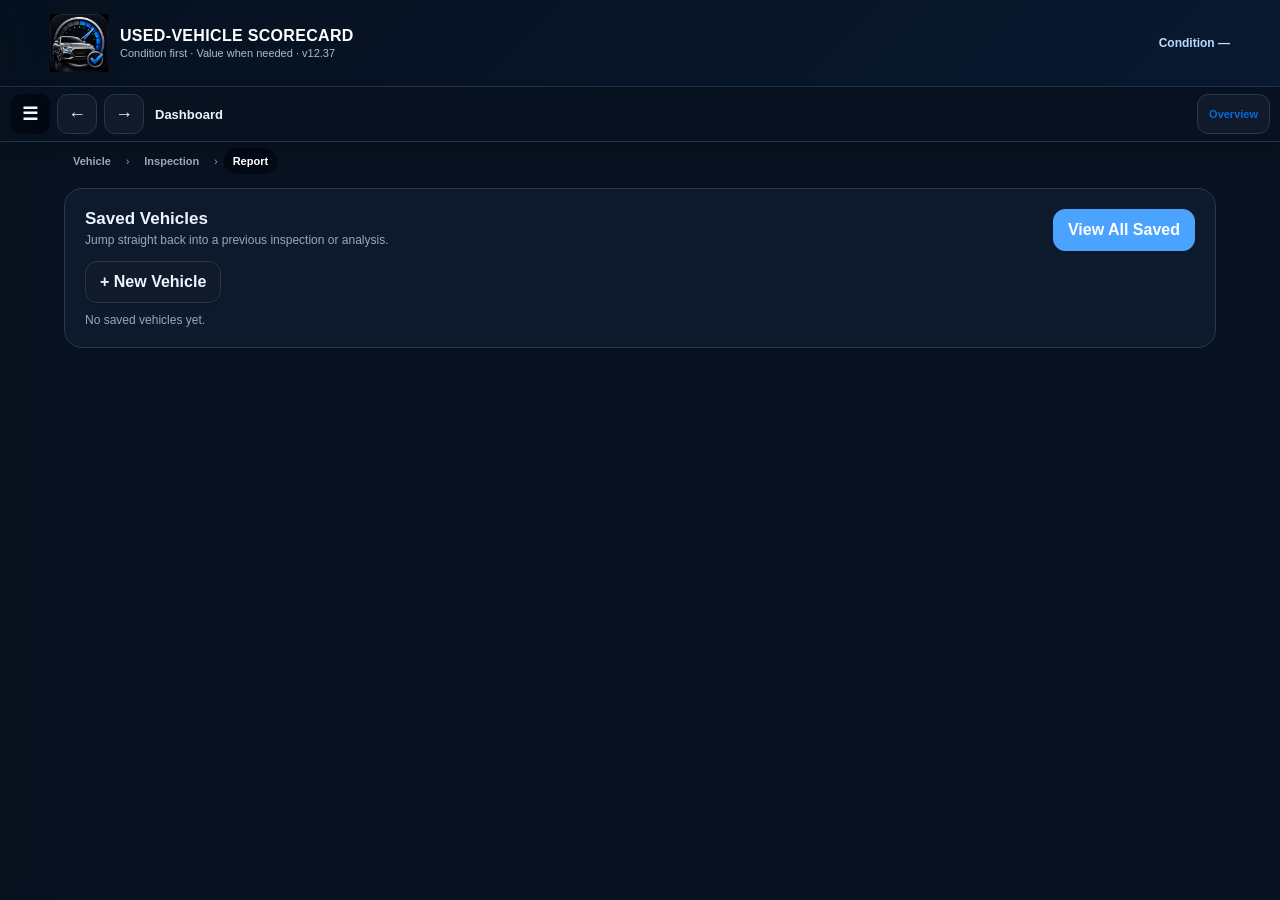
==== commit 62261155: "Clarify minimum acceptable sale price" ====
--- a/index.html
+++ b/index.html
@@ -293,7 +293,7 @@
             <label>Recommended List Price<input id="sellList"><span class="field-help">Calculated asking price with room for negotiation.</span></label>
             <label>Projected Sale Price<input id="sellTarget"><span class="field-help">Calculated realistic transaction estimate.</span></label>
             <label>Quick-Sale Estimate<input id="sellQuick"><span class="field-help">Calculated lower price intended to improve sale speed.</span></label>
-            <label>Minimum Take-Home<input id="sellFloor"><span class="field-help">Your optional minimum proceeds after recon and selling costs.</span></label>
+            <label>Minimum Acceptable Price<input id="sellFloor"><span class="field-help">The lowest sale price you are willing to accept.</span></label>
             <label>Other Selling Costs<input id="sellCosts"></label>
             <label>Recon Strategy<select id="sellReconMode"><option value="all">Complete Planned Recon</option><option value="required">Required Only</option><option value="none">Sell As-Is</option></select></label>
           </div>
@@ -373,11 +373,11 @@
 
   <div id="appToast" class="update-toast"></div>
 
-  <script src="core.js?v=12.37"></script>
-  <script src="inspection.js?v=12.37"></script>
-  <script src="intelligence.js?v=12.37"></script>
-  <script src="ui.js?v=12.37"></script>
-  <script src="progressive-v1214.js?v=12.37"></script>
-  <script src="coverage-v1215.js?v=12.37"></script>
+  <script src="core.js?v=12.38"></script>
+  <script src="inspection.js?v=12.38"></script>
+  <script src="intelligence.js?v=12.38"></script>
+  <script src="ui.js?v=12.38"></script>
+  <script src="progressive-v1214.js?v=12.38"></script>
+  <script src="coverage-v1215.js?v=12.38"></script>
 </body>
 </html>
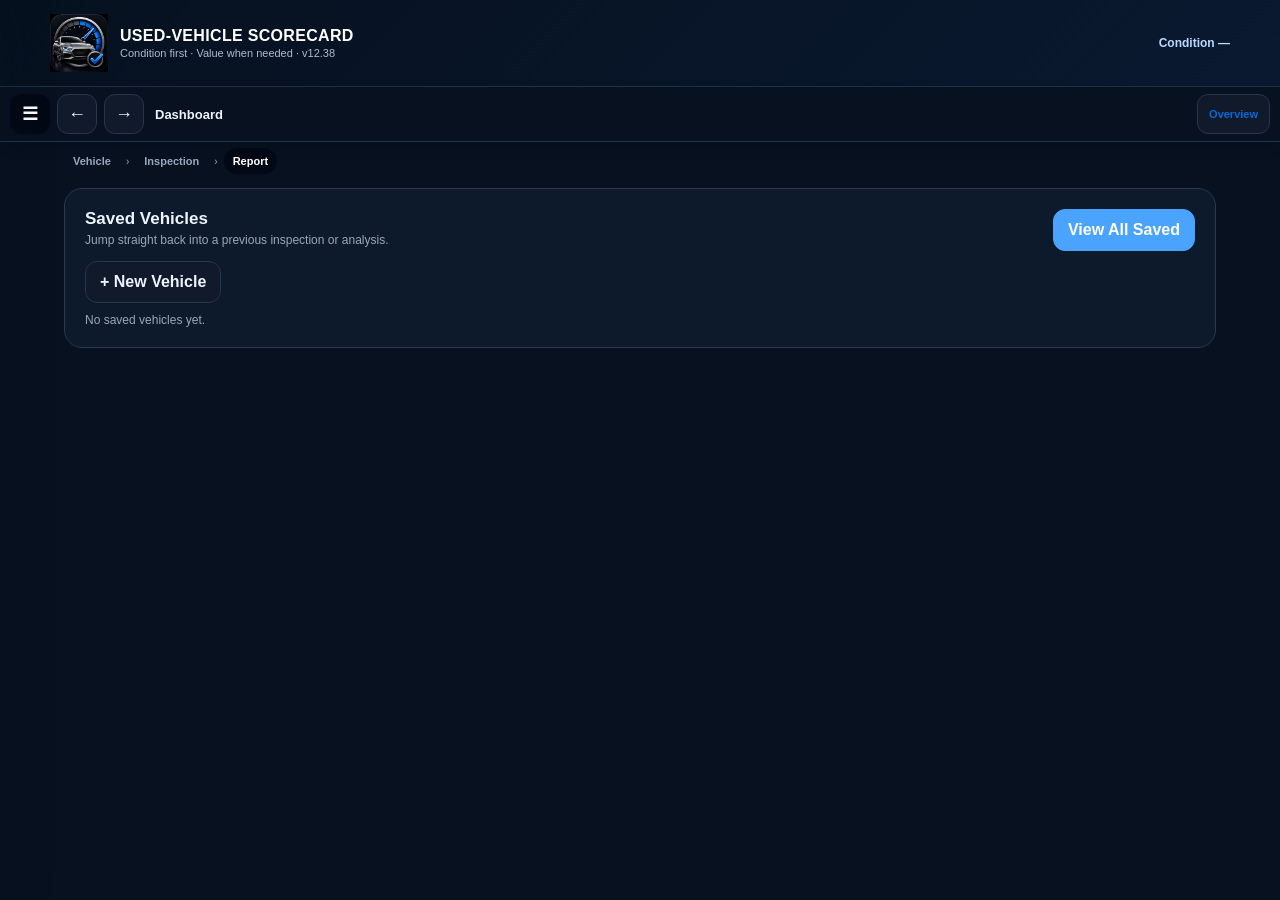
==== commit e0d93f6d: "Use concise asking price label" ====
--- a/index.html
+++ b/index.html
@@ -287,7 +287,7 @@
         <div id="sellAnalysis">
           <div class="plain-guide"><div class="plain-guide-title">Selling: estimated value and proceeds</div><p>The app estimates these values from condition, market references, mileage and planned recon. Enter only your known costs, minimum take-home and selling strategy.</p></div>
           <div class="grid4 field-grid">
-            <label>Your Asking Price<input id="sellAsk"><span class="field-help">The price you are advertising or plan to advertise.</span></label>
+            <label>Asking Price<input id="sellAsk"><span class="field-help">The price the vehicle is advertised or planned to be advertised for.</span></label>
             <label>Estimated As-Is Value<input id="sellAsIs"><span class="field-help">Calculated estimate before planned repairs.</span></label>
             <label>Estimated Post-Recon Value<input id="sellPostRecon"><span class="field-help">Calculated estimate after the selected planned work.</span></label>
             <label>Recommended List Price<input id="sellList"><span class="field-help">Calculated asking price with room for negotiation.</span></label>
@@ -373,11 +373,11 @@
 
   <div id="appToast" class="update-toast"></div>
 
-  <script src="core.js?v=12.38"></script>
-  <script src="inspection.js?v=12.38"></script>
-  <script src="intelligence.js?v=12.38"></script>
-  <script src="ui.js?v=12.38"></script>
-  <script src="progressive-v1214.js?v=12.38"></script>
-  <script src="coverage-v1215.js?v=12.38"></script>
+  <script src="core.js?v=12.39"></script>
+  <script src="inspection.js?v=12.39"></script>
+  <script src="intelligence.js?v=12.39"></script>
+  <script src="ui.js?v=12.39"></script>
+  <script src="progressive-v1214.js?v=12.39"></script>
+  <script src="coverage-v1215.js?v=12.39"></script>
 </body>
 </html>
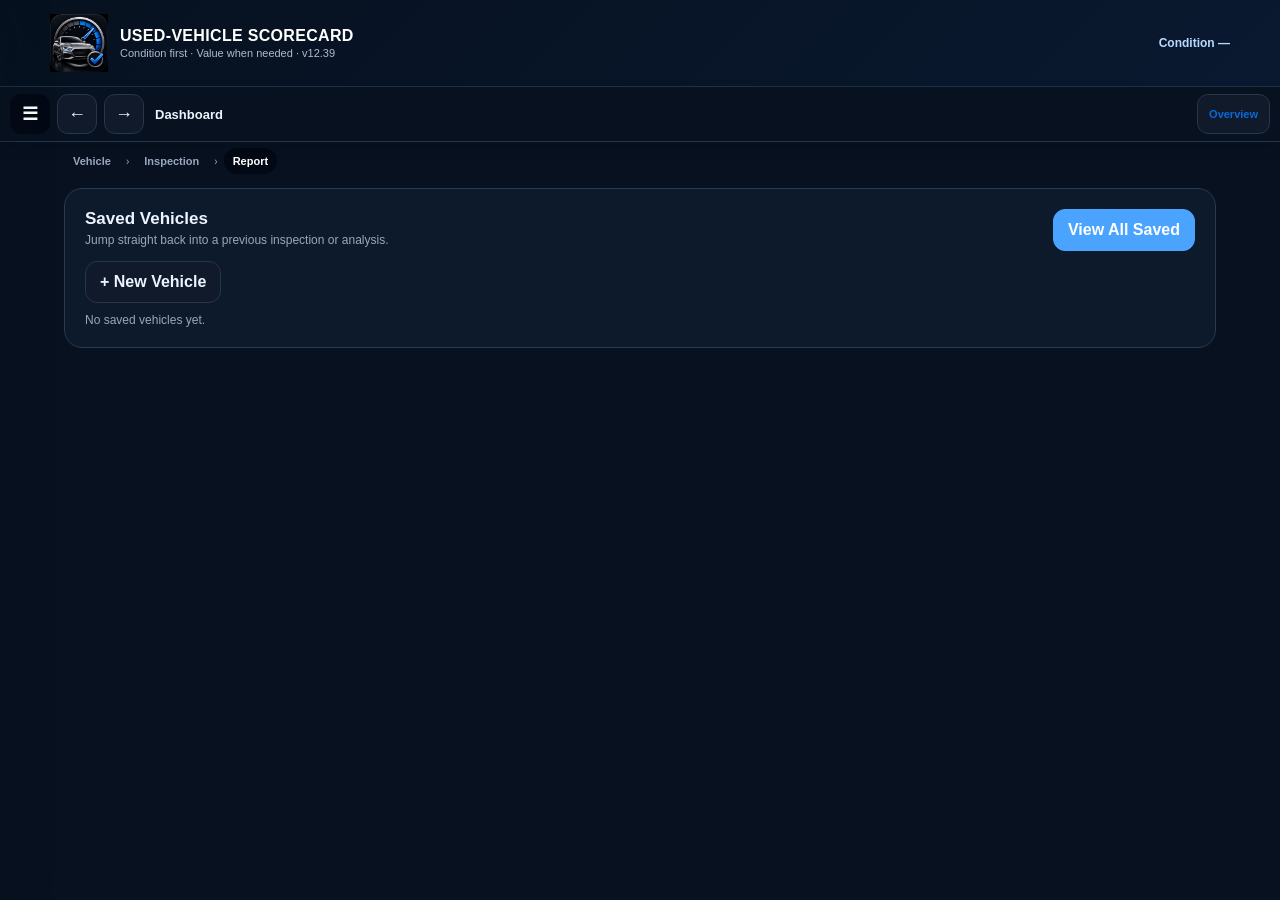
==== commit ce519c73: "Separate wholesale trade and cash exit inputs" ====
--- a/index.html
+++ b/index.html
@@ -229,8 +229,15 @@
         <div class="grid4 market-grid section-gap">
           <div class="source"><b>KBB Guide</b><div class="grid2"><label>Trade Midpoint<input id="kbbTrade"></label><label>Private Midpoint<input id="kbbPrivate"></label></div><a id="openKbb" target="_blank" rel="noopener">Open KBB</a></div>
           <div class="source"><b>Edmunds Guide</b><div class="grid2"><label>Trade Midpoint<input id="edmundsTrade"></label><label>Private Midpoint<input id="edmundsPrivate"></label></div><a id="openEdmunds" target="_blank" rel="noopener">Open Edmunds</a></div>
-          <div class="source"><b>Trade / Instant Floor</b><div class="grid2"><label>Lowest Credible Offer<input id="instantOffer"></label></div><span class="field-help">Used as the conservative exit floor, not fair-market value.</span></div>
+          <div class="source"><b>Wholesale Reference</b><label>Estimated Wholesale Value<input id="estimatedWholesale"></label><span class="field-help">Conservative market downside estimate; not a guaranteed offer.</span></div>
           <div class="source"><b>Comparable Search</b><div class="field-help">Enter the closest year and mileage you can find. Each listing is normalized to the assessed vehicle.</div><a id="openCarGurus" target="_blank" rel="noopener">Search Dealers</a><br><a id="openSearch" target="_blank" rel="noopener">Search Private Listings</a></div>
+        </div>
+        <div class="title section-gap">Verified Exit Offers</div><div class="hint">Enter current executable offers separately. The highest eligible net offer becomes the guaranteed exit.</div>
+        <div class="grid3 field-grid market-comp-grid">
+          <div class="source"><b>Instant Cash Offer #1</b><label>Offer Amount<input id="instantOffer"></label><label>Expires<input id="instantOfferDate" type="date"></label></div>
+          <div class="source"><b>Instant Cash Offer #2</b><label>Offer Amount<input id="instantOffer2"></label><label>Expires<input id="instantOffer2Date" type="date"></label></div>
+          <div class="source"><b>Dealer Cash Purchase Offer</b><label>Offer Amount<input id="dealerCashOffer"></label><label>Expires<input id="dealerCashOfferDate" type="date"></label></div>
+          <div class="source"><b>Actual Trade Offer</b><label>Trade Allowance<input id="actualTradeOffer"></label><label>Estimated Tax Benefit<input id="tradeTaxBenefit"></label><label>Use Trade in Best Exit?<select id="tradeApplies"><option value="no">No — not replacing vehicle</option><option value="yes">Yes — replacement purchase planned</option></select></label><label>Expires<input id="actualTradeOfferDate" type="date"></label></div>
         </div>
         <div class="title section-gap">Private-Party Comparables</div><div class="hint">Three listings create a usable private-market median.</div>
         <div class="grid3 field-grid market-comp-grid">
@@ -249,6 +256,10 @@
           <div class="metric"><div class="muted">Private Guide Midpoint</div><div class="v" id="guidePrivateAvg">$0</div></div>
           <div class="metric"><div class="muted">Normalized Local Median</div><div class="v" id="localCompAvg">$0</div></div>
           <div class="metric"><div class="muted">Condition-Adjusted</div><div class="v" id="scoreAdjustedMarket">$0</div></div>
+          <div class="metric"><div class="muted">Market Downside</div><div class="v" id="marketDownside">$0</div></div>
+          <div class="metric"><div class="muted">Guaranteed Cash Exit</div><div class="v" id="guaranteedCashExit">$0</div></div>
+          <div class="metric"><div class="muted">Effective Trade Value</div><div class="v" id="effectiveTradeValue">$0</div></div>
+          <div class="metric"><div class="muted">Best Guaranteed Exit</div><div class="v" id="bestGuaranteedExit">$0</div></div>
         </div>
       </div>
       <div class="page-actions no-print"><button class="btn" data-prev>← Recon</button><button class="btn primary" data-next>Value →</button></div>
@@ -373,11 +384,11 @@
 
   <div id="appToast" class="update-toast"></div>
 
-  <script src="core.js?v=12.39"></script>
-  <script src="inspection.js?v=12.39"></script>
-  <script src="intelligence.js?v=12.39"></script>
-  <script src="ui.js?v=12.39"></script>
-  <script src="progressive-v1214.js?v=12.39"></script>
-  <script src="coverage-v1215.js?v=12.39"></script>
+  <script src="core.js?v=12.40"></script>
+  <script src="inspection.js?v=12.40"></script>
+  <script src="intelligence.js?v=12.40"></script>
+  <script src="ui.js?v=12.40"></script>
+  <script src="progressive-v1214.js?v=12.40"></script>
+  <script src="coverage-v1215.js?v=12.40"></script>
 </body>
 </html>
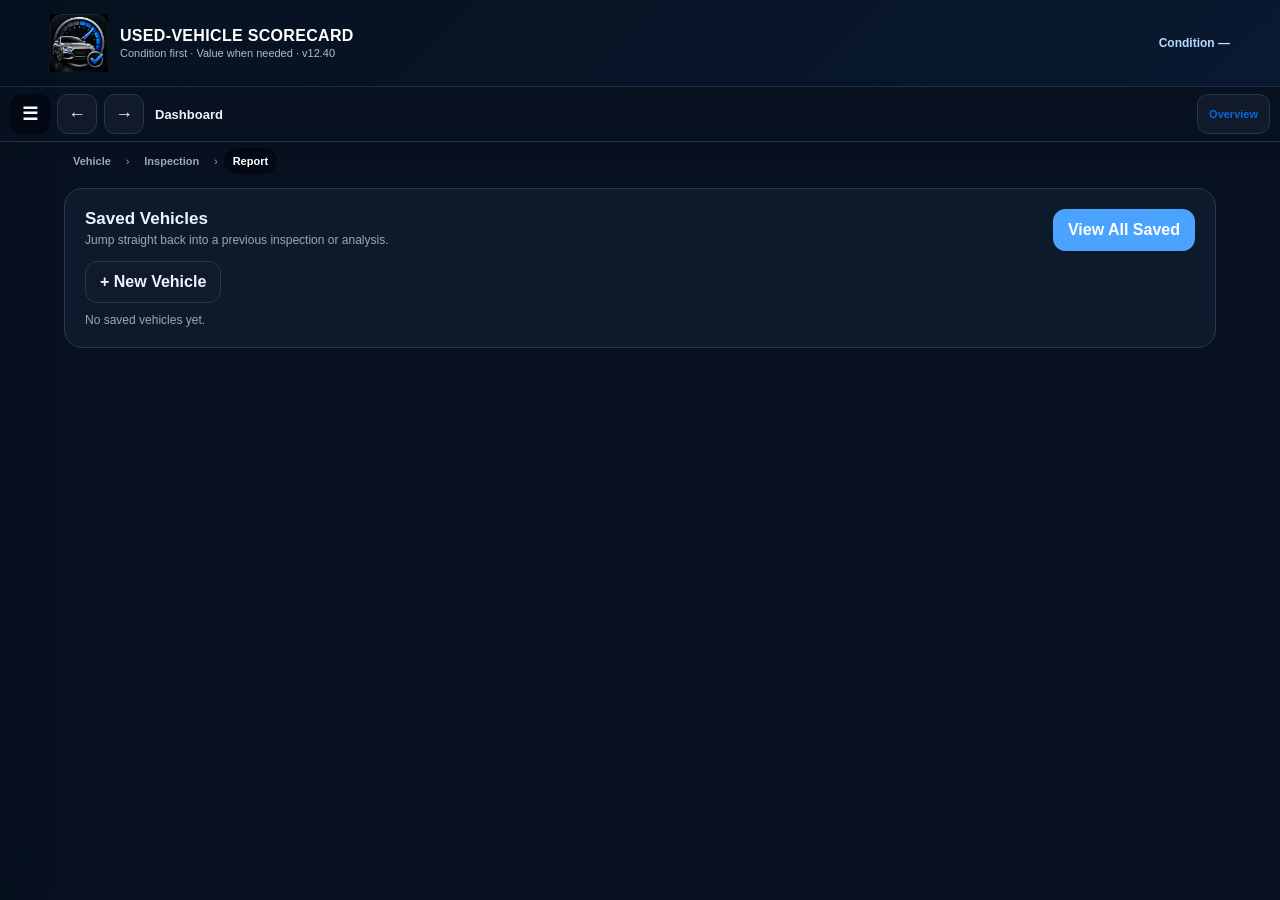
==== commit c3254e3b: "Version runtime for linked readiness" ====
--- a/index.html
+++ b/index.html
@@ -384,11 +384,11 @@
 
   <div id="appToast" class="update-toast"></div>
 
-  <script src="core.js?v=12.40"></script>
-  <script src="inspection.js?v=12.40"></script>
-  <script src="intelligence.js?v=12.40"></script>
-  <script src="ui.js?v=12.40"></script>
-  <script src="progressive-v1214.js?v=12.40"></script>
-  <script src="coverage-v1215.js?v=12.40"></script>
+  <script src="core.js?v=12.41"></script>
+  <script src="inspection.js?v=12.41"></script>
+  <script src="intelligence.js?v=12.41"></script>
+  <script src="ui.js?v=12.41"></script>
+  <script src="progressive-v1214.js?v=12.41"></script>
+  <script src="coverage-v1215.js?v=12.41"></script>
 </body>
 </html>
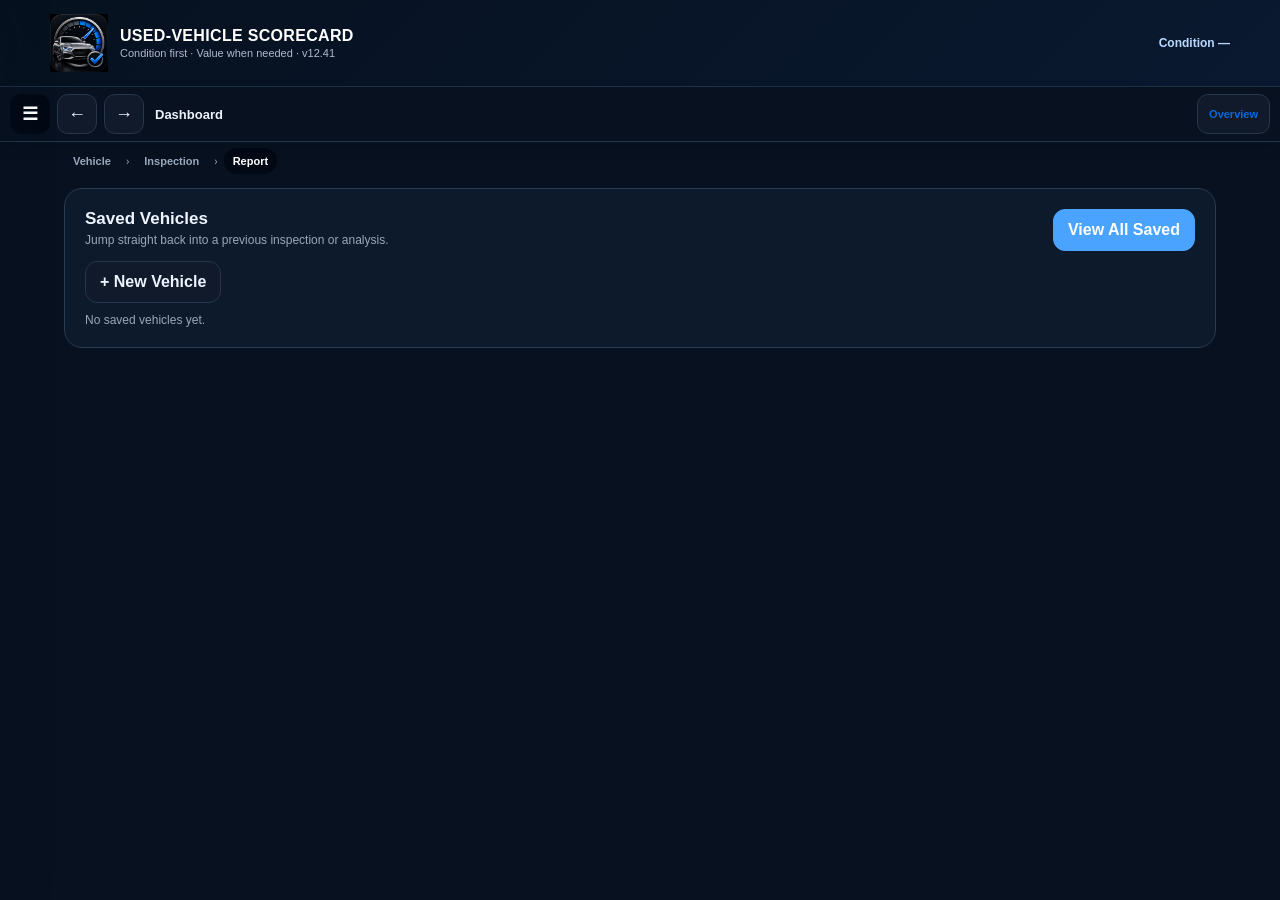
==== commit 249cc3f6: "Mark advanced market sections" ====
--- a/index.html
+++ b/index.html
@@ -226,14 +226,14 @@
         </div>
         <div class="toolbar inline-toolbar"><button class="btn primary" id="runMarketSearch">Open Local Search</button><button class="btn" id="refreshMarketLinks">Refresh Links</button></div>
         <div id="marketStatus" class="notice">Confirm vehicle details and ZIP, then enter market references below.</div>
-        <div class="grid4 market-grid section-gap">
+        <div class="grid4 market-grid section-gap v12-advanced">
           <div class="source"><b>KBB Guide</b><div class="grid2"><label>Trade Midpoint<input id="kbbTrade"></label><label>Private Midpoint<input id="kbbPrivate"></label></div><a id="openKbb" target="_blank" rel="noopener">Open KBB</a></div>
           <div class="source"><b>Edmunds Guide</b><div class="grid2"><label>Trade Midpoint<input id="edmundsTrade"></label><label>Private Midpoint<input id="edmundsPrivate"></label></div><a id="openEdmunds" target="_blank" rel="noopener">Open Edmunds</a></div>
           <div class="source"><b>Wholesale Reference</b><label>Estimated Wholesale Value<input id="estimatedWholesale"></label><span class="field-help">Conservative market downside estimate; not a guaranteed offer.</span></div>
           <div class="source"><b>Comparable Search</b><div class="field-help">Enter the closest year and mileage you can find. Each listing is normalized to the assessed vehicle.</div><a id="openCarGurus" target="_blank" rel="noopener">Search Dealers</a><br><a id="openSearch" target="_blank" rel="noopener">Search Private Listings</a></div>
         </div>
-        <div class="title section-gap">Verified Exit Offers</div><div class="hint">Enter current executable offers separately. The highest eligible net offer becomes the guaranteed exit.</div>
-        <div class="grid3 field-grid market-comp-grid">
+        <div class="title section-gap v12-advanced">Verified Exit Offers</div><div class="hint v12-advanced">Enter current executable offers separately. The highest eligible net offer becomes the guaranteed exit.</div>
+        <div class="grid3 field-grid market-comp-grid v12-advanced">
           <div class="source"><b>Instant Cash Offer #1</b><label>Offer Amount<input id="instantOffer"></label><label>Expires<input id="instantOfferDate" type="date"></label></div>
           <div class="source"><b>Instant Cash Offer #2</b><label>Offer Amount<input id="instantOffer2"></label><label>Expires<input id="instantOffer2Date" type="date"></label></div>
           <div class="source"><b>Dealer Cash Purchase Offer</b><label>Offer Amount<input id="dealerCashOffer"></label><label>Expires<input id="dealerCashOfferDate" type="date"></label></div>
@@ -251,7 +251,7 @@
           <div class="source"><b>Dealer #2</b><label>Price<input id="dealer2Price"></label><label>Year<input id="dealer2Year"></label><label>Mileage<input id="dealer2Mileage"></label></div>
           <div class="source"><b>Dealer #3</b><label>Price<input id="dealer3Price"></label><label>Year<input id="dealer3Year"></label><label>Mileage<input id="dealer3Mileage"></label></div>
         </div>
-        <div class="results">
+        <div class="results v12-advanced">
           <div class="metric"><div class="muted">Trade Guide Midpoint</div><div class="v" id="guideTradeAvg">$0</div></div>
           <div class="metric"><div class="muted">Private Guide Midpoint</div><div class="v" id="guidePrivateAvg">$0</div></div>
           <div class="metric"><div class="muted">Normalized Local Median</div><div class="v" id="localCompAvg">$0</div></div>
@@ -384,11 +384,11 @@
 
   <div id="appToast" class="update-toast"></div>
 
-  <script src="core.js?v=12.41"></script>
-  <script src="inspection.js?v=12.41"></script>
-  <script src="intelligence.js?v=12.41"></script>
-  <script src="ui.js?v=12.41"></script>
-  <script src="progressive-v1214.js?v=12.41"></script>
-  <script src="coverage-v1215.js?v=12.41"></script>
+  <script src="core.js?v=12.42"></script>
+  <script src="inspection.js?v=12.42"></script>
+  <script src="intelligence.js?v=12.42"></script>
+  <script src="ui.js?v=12.42"></script>
+  <script src="progressive-v1214.js?v=12.42"></script>
+  <script src="coverage-v1215.js?v=12.42"></script>
 </body>
 </html>
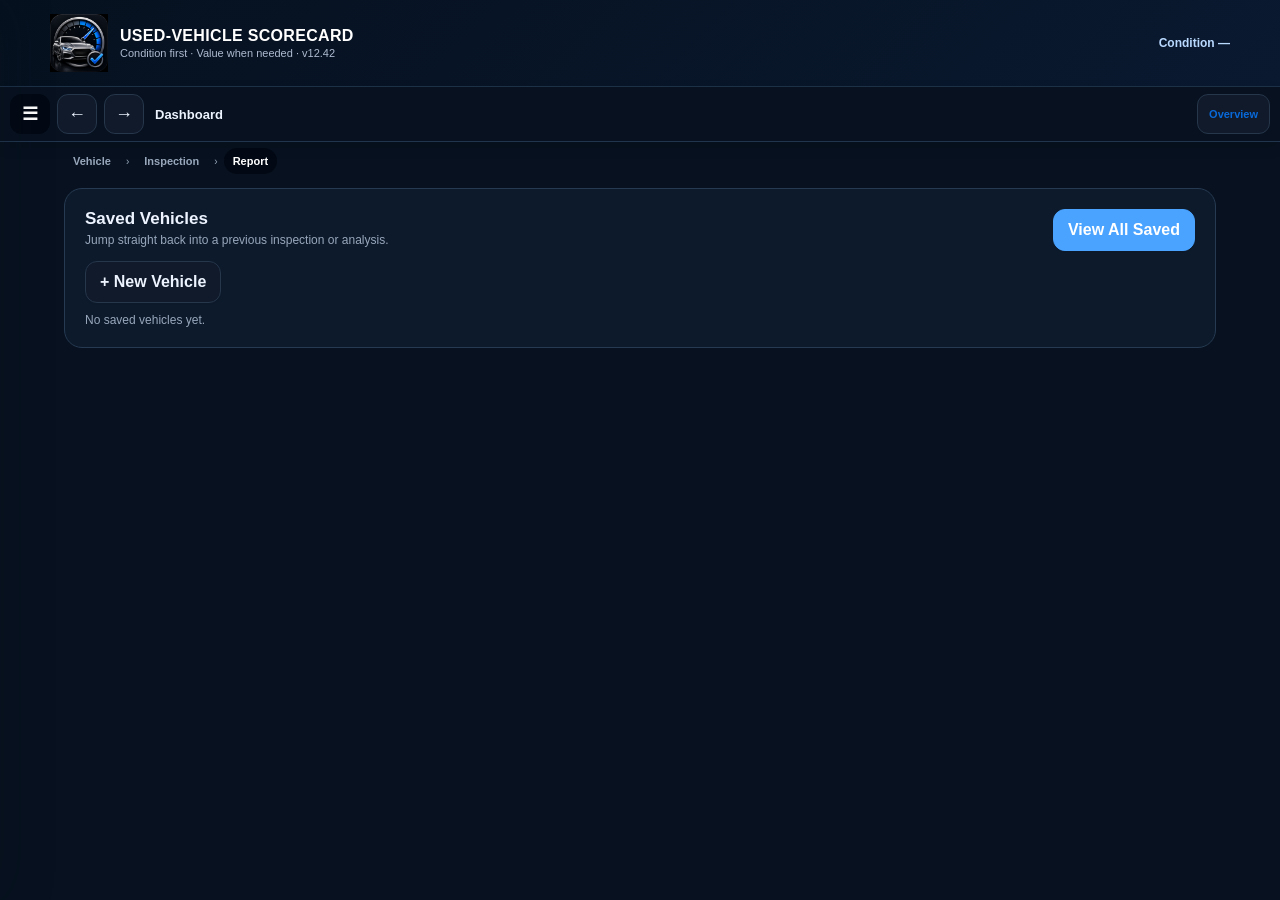
==== commit 3a7e7737: "Version runtime for context-aware header" ====
--- a/index.html
+++ b/index.html
@@ -384,11 +384,11 @@
 
   <div id="appToast" class="update-toast"></div>
 
-  <script src="core.js?v=12.42"></script>
-  <script src="inspection.js?v=12.42"></script>
-  <script src="intelligence.js?v=12.42"></script>
-  <script src="ui.js?v=12.42"></script>
-  <script src="progressive-v1214.js?v=12.42"></script>
-  <script src="coverage-v1215.js?v=12.42"></script>
+  <script src="core.js?v=12.43"></script>
+  <script src="inspection.js?v=12.43"></script>
+  <script src="intelligence.js?v=12.43"></script>
+  <script src="ui.js?v=12.43"></script>
+  <script src="progressive-v1214.js?v=12.43"></script>
+  <script src="coverage-v1215.js?v=12.43"></script>
 </body>
 </html>
